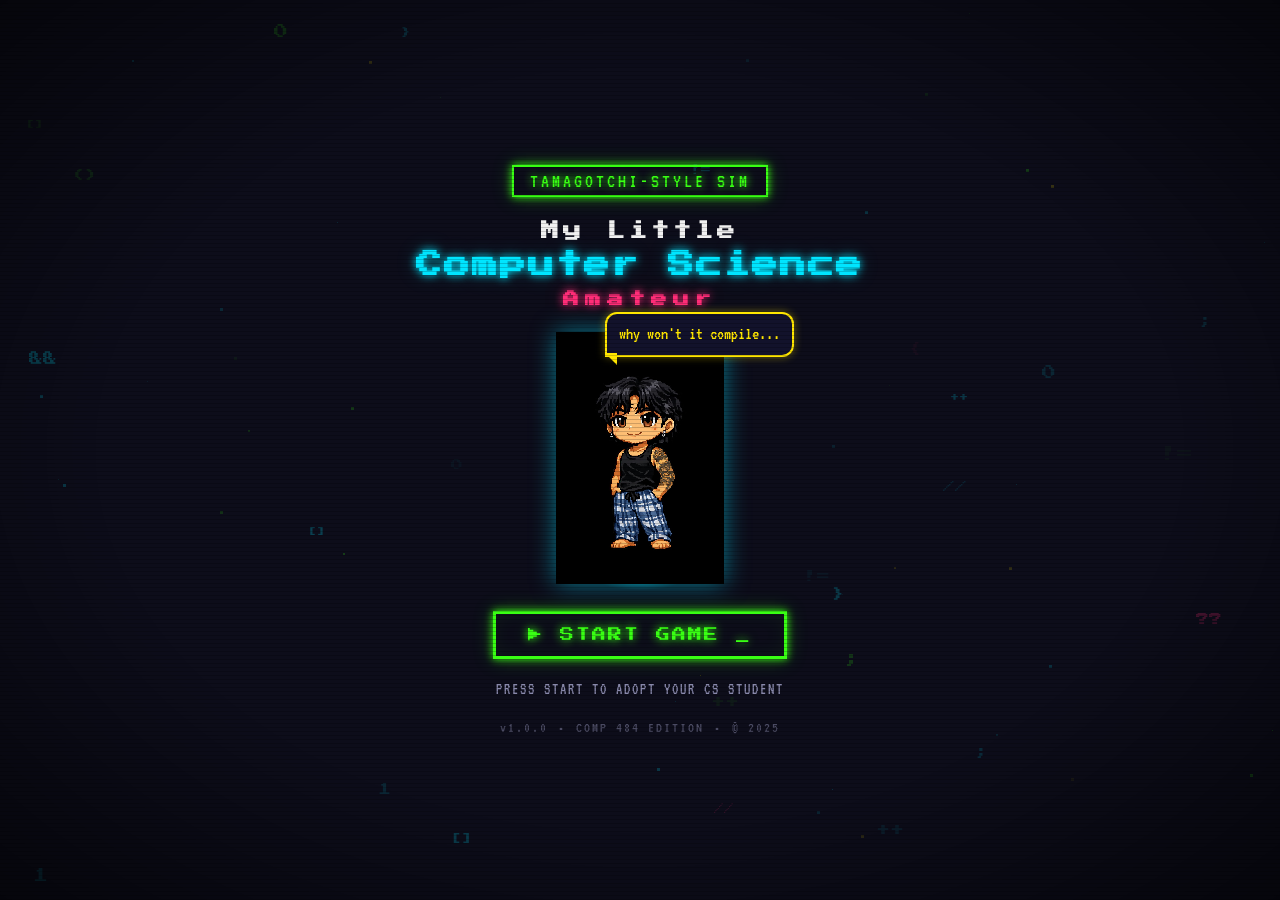
==== index.html @ f3a39ec1 "EJ tomodatch inital" ====
<!DOCTYPE html>
<html lang="en">
<head>
  <meta charset="UTF-8" />
  <meta name="viewport" content="width=device-width, initial-scale=1.0" />
  <title>My Little Computer Science Amateur</title>
  <link rel="stylesheet" href="css/title.css" />
  <link rel="preconnect" href="https://fonts.googleapis.com">
  <link href="https://fonts.googleapis.com/css2?family=Press+Start+2P&family=VT323:wght@400&display=swap" rel="stylesheet">
</head>
<body>
  <div class="scanlines"></div>
  <div class="crt-overlay"></div>

  <!-- Pixel ambient background canvas (replaces floating emoji decorations) -->
  <canvas class="ambient-canvas" id="ambientCanvas"></canvas>

  <div class="title-screen">

    <div class="title-container">
      <div class="title-badge">TAMAGOTCHI-STYLE SIM</div>

      <h1 class="game-title">
        <span class="title-line1">My Little</span>
        <span class="title-line2">Computer Science</span>
        <span class="title-line3">Amateur</span>
      </h1>

      <div class="title-sprite-wrapper">
        <img src="assets/sprites/EJ_idle.png" alt="CS Student" class="title-sprite" id="titleSprite" />
        <div class="sprite-shadow"></div>
        <div class="speech-bubble" id="speechBubble">
          <span id="speechText">why won't it compile...</span>
        </div>
      </div>

      <button class="start-btn" id="startBtn" onclick="startGame()">
        <span class="btn-text">▶ START GAME</span>
        <span class="btn-blink">_</span>
      </button>

      <p class="press-start-hint blink">PRESS START TO ADOPT YOUR CS STUDENT</p>

      <div class="bottom-credits">
        <span>v1.0.0</span>
        <span>•</span>
        <span>COMP 484 EDITION</span>
        <span>•</span>
        <span>© 2025</span>
      </div>
    </div>
  </div>

  <script src="js/title.js"></script>
</body>
</html>
---- css/title.css ----
/* ==========================================
   TITLE SCREEN — CSS
   My Little Computer Science Amateur
   ========================================== */

*, *::before, *::after {
  box-sizing: border-box;
  margin: 0;
  padding: 0;
}

:root {
  --bg-dark:    #0d0d1a;
  --bg-mid:     #12122b;
  --neon-green: #39ff14;
  --neon-blue:  #00e5ff;
  --neon-pink:  #ff2d78;
  --neon-yellow:#ffe600;
  --pixel-white:#f0f0f0;
  --pixel-gray: #8888aa;
  --glow-green: 0 0 8px #39ff14, 0 0 20px #39ff1440;
  --glow-blue:  0 0 8px #00e5ff, 0 0 20px #00e5ff40;
  --glow-pink:  0 0 8px #ff2d78, 0 0 20px #ff2d7840;
}

html, body {
  width: 100%;
  height: 100%;
  background: var(--bg-dark);
  overflow: hidden;
  font-family: 'Press Start 2P', monospace;
  color: var(--pixel-white);
  image-rendering: pixelated;
}

/* CRT scanlines overlay */
.scanlines {
  pointer-events: none;
  position: fixed;
  inset: 0;
  z-index: 9999;
  background: repeating-linear-gradient(
    to bottom,
    transparent 0px,
    transparent 3px,
    rgba(0,0,0,0.18) 3px,
    rgba(0,0,0,0.18) 4px
  );
}

.crt-overlay {
  pointer-events: none;
  position: fixed;
  inset: 0;
  z-index: 9998;
  background: radial-gradient(ellipse at center,
    transparent 60%,
    rgba(0,0,0,0.55) 100%);
}

/* ==========================================
   PIXEL AMBIENT CANVAS (replaces emoji floaters)
   Full-screen canvas behind everything
   ========================================== */
.ambient-canvas {
  position: fixed;
  inset: 0;
  z-index: 1;
  pointer-events: none;
}

/* ==========================================
   TITLE CONTAINER
   ========================================== */
.title-screen {
  position: relative;
  z-index: 10;
  display: flex;
  align-items: center;
  justify-content: center;
  min-height: 100vh;
  padding: 20px;
}

.title-container {
  display: flex;
  flex-direction: column;
  align-items: center;
  gap: clamp(14px, 2.5vh, 24px);
  max-width: 640px;
  width: 100%;
  text-align: center;
}

/* Badge above title */
.title-badge {
  font-family: 'VT323', monospace;
  font-size: clamp(14px, 2.5vw, 20px);
  color: var(--neon-green);
  letter-spacing: 3px;
  border: 2px solid var(--neon-green);
  padding: 4px 16px;
  text-shadow: var(--glow-green);
  box-shadow: var(--glow-green);
  animation: pulseBorder 2s ease-in-out infinite;
}

@keyframes pulseBorder {
  0%, 100% { box-shadow: 0 0 5px #39ff14, 0 0 10px #39ff1440; }
  50%       { box-shadow: 0 0 14px #39ff14, 0 0 30px #39ff1460; }
}

/* Main title */
.game-title {
  display: flex;
  flex-direction: column;
  gap: 6px;
  line-height: 1.3;
}

.title-line1 {
  display: block;
  font-size: clamp(12px, 3vw, 18px);
  color: var(--pixel-white);
  letter-spacing: 4px;
}

.title-line2 {
  display: block;
  font-size: clamp(14px, 4vw, 26px);
  color: var(--neon-blue);
  text-shadow: var(--glow-blue);
  letter-spacing: 2px;
  animation: titleGlow 3s ease-in-out infinite;
}

.title-line3 {
  display: block;
  font-size: clamp(10px, 2.5vw, 16px);
  color: var(--neon-pink);
  text-shadow: var(--glow-pink);
  letter-spacing: 6px;
}

@keyframes titleGlow {
  0%, 100% { text-shadow: 0 0 8px #00e5ff, 0 0 20px #00e5ff40; }
  50%       { text-shadow: 0 0 18px #00e5ff, 0 0 40px #00e5ff70; }
}

/* Sprite area — made taller for larger image */
.title-sprite-wrapper {
  position: relative;
  display: flex;
  align-items: flex-end;
  justify-content: center;
  height: clamp(180px, 28vh, 260px);
}

.title-sprite {
  height: 100%;
  width: auto;
  image-rendering: pixelated;
  animation: idleBob 2.5s ease-in-out infinite;
  /* Drop shadow only — no background leak from transparent PNGs */
  filter: drop-shadow(0 0 12px rgba(0,229,255,0.5));
  position: relative;
  z-index: 2;
  cursor: pointer;
  transition: transform 0.1s;
  background: transparent;
}

.title-sprite:hover {
  transform: scale(1.08) translateY(-4px);
}

.sprite-shadow {
  position: absolute;
  bottom: -6px;
  left: 50%;
  transform: translateX(-50%);
  width: 80px;
  height: 16px;
  background: radial-gradient(ellipse, rgba(0,229,255,0.3) 0%, transparent 70%);
  border-radius: 50%;
  animation: shadowPulse 2.5s ease-in-out infinite;
}

@keyframes idleBob {
  0%, 100% { transform: translateY(0); }
  50%       { transform: translateY(-10px); }
}

@keyframes shadowPulse {
  0%, 100% { transform: translateX(-50%) scaleX(1);   opacity: 0.5; }
  50%       { transform: translateX(-50%) scaleX(0.7); opacity: 0.2; }
}

/* Speech bubble */
.speech-bubble {
  position: absolute;
  top: -20px;
  right: -70px;
  background: var(--bg-mid);
  border: 2px solid var(--neon-yellow);
  border-radius: 12px 12px 12px 0;
  padding: 8px 12px;
  font-family: 'VT323', monospace;
  font-size: clamp(14px, 2vw, 18px);
  color: var(--neon-yellow);
  z-index: 10;
  box-shadow: 0 0 8px rgba(255,230,0,0.4);
  animation: bubblePop 0.3s ease;
  max-width: 220px;
  line-height: 1.4;
}

.speech-bubble::before {
  content: '';
  position: absolute;
  bottom: -10px;
  left: -2px;
  border: 6px solid transparent;
  border-top: 6px solid var(--neon-yellow);
  border-right: 6px solid var(--neon-yellow);
}

@keyframes bubblePop {
  0%   { transform: scale(0.5); opacity: 0; }
  80%  { transform: scale(1.05); }
  100% { transform: scale(1); opacity: 1; }
}

/* Start Button */
.start-btn {
  position: relative;
  background: transparent;
  border: 3px solid var(--neon-green);
  color: var(--neon-green);
  font-family: 'Press Start 2P', monospace;
  font-size: clamp(10px, 2vw, 14px);
  padding: 14px 32px;
  cursor: pointer;
  letter-spacing: 2px;
  text-shadow: var(--glow-green);
  box-shadow: var(--glow-green), inset 0 0 20px rgba(57,255,20,0.05);
  transition: all 0.15s;
  overflow: hidden;
  margin-top: 4px;
}

.start-btn::before {
  content: '';
  position: absolute;
  inset: 0;
  background: linear-gradient(45deg, transparent 30%, rgba(57,255,20,0.08) 50%, transparent 70%);
  transform: translateX(-100%);
  transition: transform 0.4s;
}

.start-btn:hover {
  background: rgba(57,255,20,0.12);
  box-shadow: 0 0 20px #39ff14, 0 0 40px #39ff1450, inset 0 0 20px rgba(57,255,20,0.1);
  transform: scale(1.04);
}

.start-btn:hover::before {
  transform: translateX(100%);
}

.start-btn:active {
  transform: scale(0.97);
}

.btn-blink {
  animation: blink 1s step-end infinite;
}

@keyframes blink {
  0%, 100% { opacity: 1; }
  50%       { opacity: 0; }
}

/* Press start hint */
.press-start-hint {
  font-family: 'VT323', monospace;
  font-size: clamp(12px, 2vw, 16px);
  color: var(--pixel-gray);
  letter-spacing: 2px;
}

.blink {
  animation: blink 1.4s step-end infinite;
}

/* Bottom credits */
.bottom-credits {
  font-family: 'VT323', monospace;
  font-size: clamp(11px, 1.8vw, 15px);
  color: rgba(136,136,170,0.5);
  letter-spacing: 2px;
  display: flex;
  gap: 10px;
}

/* Page transition */
.fade-out {
  animation: fadeOut 0.6s ease forwards;
}

@keyframes fadeOut {
  to { opacity: 0; transform: scale(0.95); }
}

/* Responsive */
@media (max-height: 600px) {
  .title-container { gap: 8px; }
  .title-sprite-wrapper { height: 120px; }
  .speech-bubble { display: none; }
}

/* Ensure transparent PNGs are rendered correctly */
img {
  background: transparent;
  -webkit-user-drag: none;
}
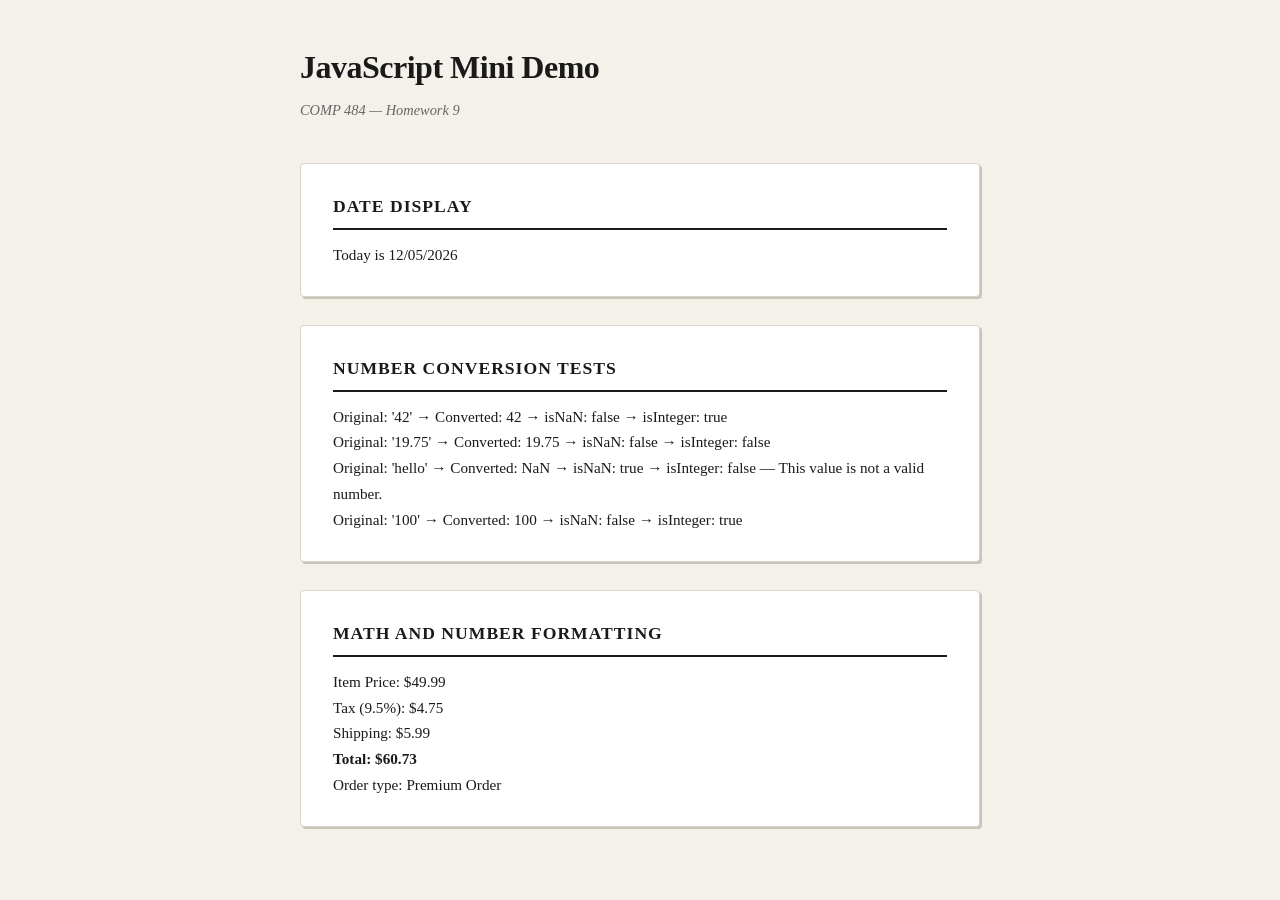
==== commit 04c7ed0a: "Did it wrong" ====
--- a/index.html
+++ b/index.html
@@ -1,56 +1,36 @@
 <!DOCTYPE html>
 <html lang="en">
-<head>
-  <meta charset="UTF-8" />
-  <meta name="viewport" content="width=device-width, initial-scale=1.0" />
-  <title>My Little Computer Science Amateur</title>
-  <link rel="stylesheet" href="css/title.css" />
-  <link rel="preconnect" href="https://fonts.googleapis.com">
-  <link href="https://fonts.googleapis.com/css2?family=Press+Start+2P&family=VT323:wght@400&display=swap" rel="stylesheet">
-</head>
-<body>
-  <div class="scanlines"></div>
-  <div class="crt-overlay"></div>
+  <head>
+    <meta charset="UTF-8" />
+    <meta name="viewport" content="width=device-width, initial-scale=1.0" />
+    <title>JavaScript Mini Demo</title>
+    <link rel="stylesheet" href="style.css" />
+  </head>
+  <body>
 
-  <!-- Pixel ambient background canvas (replaces floating emoji decorations) -->
-  <canvas class="ambient-canvas" id="ambientCanvas"></canvas>
+    <h1>JavaScript Mini Demo</h1>
+    <p class="subtitle">COMP 484 — Homework 9</p>
 
-  <div class="title-screen">
+    <!-- Part 1: Date Display -->
+    <section class="card">
+      <h2>Date Display</h2>
+      <p id="dateOutput">Date will appear here</p>
+    </section>
 
-    <div class="title-container">
-      <div class="title-badge">TAMAGOTCHI-STYLE SIM</div>
+    <!-- Part 2: Number Conversion -->
+    <section class="card">
+      <h2>Number Conversion Tests</h2>
+      <div id="numberConversionOutput">Results will appear here</div>
+    </section>
 
-      <h1 class="game-title">
-        <span class="title-line1">My Little</span>
-        <span class="title-line2">Computer Science</span>
-        <span class="title-line3">Amateur</span>
-      </h1>
+    <!-- Part 3: Math & Formatting -->
+    <section class="card">
+      <h2>Math and Number Formatting</h2>
+      <div id="mathOutput">Results will appear here</div>
+    </section>
 
-      <div class="title-sprite-wrapper">
-        <img src="assets/sprites/EJ_idle.png" alt="CS Student" class="title-sprite" id="titleSprite" />
-        <div class="sprite-shadow"></div>
-        <div class="speech-bubble" id="speechBubble">
-          <span id="speechText">why won't it compile...</span>
-        </div>
-      </div>
+    <!-- Part 4 conditional messages are rendered inside the sections above via script.js -->
 
-      <button class="start-btn" id="startBtn" onclick="startGame()">
-        <span class="btn-text">▶ START GAME</span>
-        <span class="btn-blink">_</span>
-      </button>
-
-      <p class="press-start-hint blink">PRESS START TO ADOPT YOUR CS STUDENT</p>
-
-      <div class="bottom-credits">
-        <span>v1.0.0</span>
-        <span>•</span>
-        <span>COMP 484 EDITION</span>
-        <span>•</span>
-        <span>© 2025</span>
-      </div>
-    </div>
-  </div>
-
-  <script src="js/title.js"></script>
-</body>
+    <script src="script.js"></script>
+  </body>
 </html>
--- a/style.css
+++ b/style.css
@@ -0,0 +1,59 @@
+/* General reset and base styles */
+* {
+  box-sizing: border-box;
+  margin: 0;
+  padding: 0;
+}
+
+body {
+  font-family: Georgia, "Times New Roman", serif;
+  background-color: #f4f1eb;
+  color: #1a1a1a;
+  padding: 40px 20px;
+  max-width: 720px;
+  margin: 0 auto;
+  line-height: 1.7;
+}
+
+h1 {
+  font-size: 2rem;
+  letter-spacing: -0.5px;
+  margin-bottom: 4px;
+}
+
+.subtitle {
+  color: #666;
+  font-size: 0.9rem;
+  margin-bottom: 40px;
+  font-style: italic;
+}
+
+h2 {
+  font-size: 1.1rem;
+  text-transform: uppercase;
+  letter-spacing: 1px;
+  margin-bottom: 12px;
+  border-bottom: 2px solid #1a1a1a;
+  padding-bottom: 6px;
+}
+
+/* Each section is a card */
+.card {
+  background: #fff;
+  border: 1px solid #d9d4c9;
+  border-radius: 4px;
+  padding: 28px 32px;
+  margin-bottom: 28px;
+  box-shadow: 2px 2px 0px #c9c4b9;
+}
+
+#dateOutput,
+#numberConversionOutput,
+#mathOutput {
+  font-size: 0.95rem;
+}
+
+#numberConversionOutput br + br {
+  display: block;
+  margin-top: 6px;
+}
